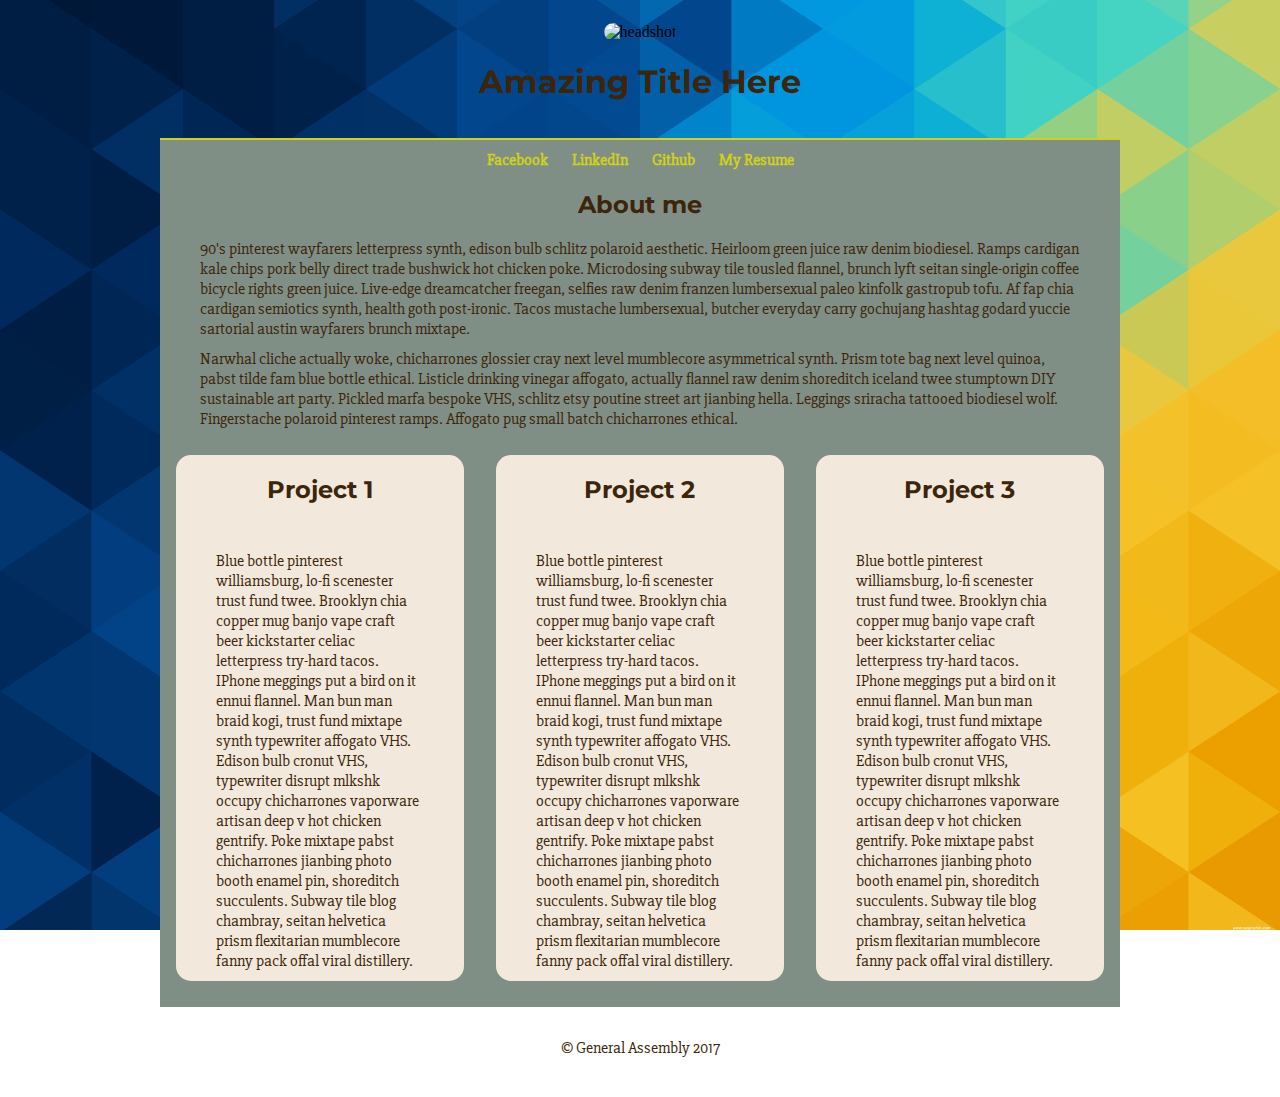
==== index.html @ a5f9dbbc "changed cats to index and added resume html" ====
<!DOCTYPE html>
<html lang="en">
<head>
  <meta charset="UTF-8">
  <title>Who are you??? Did you remember the title tag??? | Oh please don't forget me!</title>
  <link rel="stylesheet" href="css/styles.css">
</head>
<body>
  <div class="wrapper">
    <!-- This is a comment -->
    <header>
      <img src="http://lorempixel.com/600/400/cats/5" alt="headshot">
      <h1>Amazing Title Here</h1>
    </header>
    <div class="main-content">
      <div>
        <ul>
          <li><a href="https://www.facebook.com/arianna.roehrich" target="_blank">Facebook</a></li>
          <li><a href="https://www.linkedin.com/in/ariannaroehrich/" target="_blank">LinkedIn</a></li>
          <li><a href="https://github.com/ariannamrgn/ariannamrgn.github.io" target="_blank">Github</a></li>
          <li><a href="resume.html" target="_blank">My Resume</a></li>
        </ul>
      </div>
      <div>
        <h2>About me</h2>
        <p>90's pinterest wayfarers letterpress synth, edison bulb schlitz polaroid aesthetic. Heirloom green juice raw denim biodiesel. Ramps cardigan kale chips pork belly direct trade bushwick hot chicken poke. Microdosing subway tile tousled flannel, brunch lyft seitan single-origin coffee bicycle rights green juice. Live-edge dreamcatcher freegan, selfies raw denim franzen lumbersexual paleo kinfolk gastropub tofu. Af fap chia cardigan semiotics synth, health goth post-ironic. Tacos mustache lumbersexual, butcher everyday carry gochujang hashtag godard yuccie sartorial austin wayfarers brunch mixtape.</p>
        <p>Narwhal cliche actually woke, chicharrones glossier cray next level mumblecore asymmetrical synth. Prism tote bag next level quinoa, pabst tilde fam blue bottle ethical. Listicle drinking vinegar affogato, actually flannel raw denim shoreditch iceland twee stumptown DIY sustainable art party. Pickled marfa bespoke VHS, schlitz etsy poutine street art jianbing hella. Leggings sriracha tattooed biodiesel wolf. Fingerstache polaroid pinterest ramps. Affogato pug small batch chicharrones ethical.</p>
      </div>
      <div id="projects" class="clearfix">
        <div class="project ">
          <h2>Project 1</h2>
          <img src="http://lorempixel.com/400/400/cats/1" alt="">
          <p>Blue bottle pinterest williamsburg, lo-fi scenester trust fund twee. Brooklyn chia copper mug banjo vape craft beer kickstarter celiac letterpress try-hard tacos. IPhone meggings put a bird on it ennui flannel. Man bun man braid kogi, trust fund mixtape synth typewriter affogato VHS. Edison bulb cronut VHS, typewriter disrupt mlkshk occupy chicharrones vaporware artisan deep v hot chicken gentrify. Poke mixtape pabst chicharrones jianbing photo booth enamel pin, shoreditch succulents. Subway tile blog chambray, seitan helvetica prism flexitarian mumblecore fanny pack offal viral distillery.</p>
        </div>
        <div class="project ">
          <h2>Project 2</h2>
          <img src="http://lorempixel.com/400/400/cats/3" alt="">
          <p>Blue bottle pinterest williamsburg, lo-fi scenester trust fund twee. Brooklyn chia copper mug banjo vape craft beer kickstarter celiac letterpress try-hard tacos. IPhone meggings put a bird on it ennui flannel. Man bun man braid kogi, trust fund mixtape synth typewriter affogato VHS. Edison bulb cronut VHS, typewriter disrupt mlkshk occupy chicharrones vaporware artisan deep v hot chicken gentrify. Poke mixtape pabst chicharrones jianbing photo booth enamel pin, shoreditch succulents. Subway tile blog chambray, seitan helvetica prism flexitarian mumblecore fanny pack offal viral distillery.</p>
        </div>
        <div class="project ">
          <h2>Project 3</h2>
          <img src="http://lorempixel.com/400/400/cats/5" alt="">
          <p>Blue bottle pinterest williamsburg, lo-fi scenester trust fund twee. Brooklyn chia copper mug banjo vape craft beer kickstarter celiac letterpress try-hard tacos. IPhone meggings put a bird on it ennui flannel. Man bun man braid kogi, trust fund mixtape synth typewriter affogato VHS. Edison bulb cronut VHS, typewriter disrupt mlkshk occupy chicharrones vaporware artisan deep v hot chicken gentrify. Poke mixtape pabst chicharrones jianbing photo booth enamel pin, shoreditch succulents. Subway tile blog chambray, seitan helvetica prism flexitarian mumblecore fanny pack offal viral distillery.</p>

        </div>
      </div>
    </div>
    <footer>
        <p>&copy; General Assembly 2017</p>
    </footer>
  </div>
</body>
</html>
---- css/styles.css ----
@import url('https://fonts.googleapis.com/css?family=Montserrat|Slabo+27px');

h1, h2, h3 {
    font-family: "Montserrat", sans-serif;
    color: #3c250a;
}

p, li {
    font-family: 'Slabo 27px', serif;
     color: #3c250a;
}

.project {
    background-color: grey;
    width: 543px;
}

body {
    background: url('../images/abstract-mosaic-background.png') no-repeat center center fixed;
    background-size: cover;
}
.wrapper {
    width: 960px;
    margin: 0 auto
}

header, footer {
    background-color: center;
    text-align: center;
    padding: 15px 30px;
}

.main-content {
    background-color: #808f85;
    padding: 10px 0;
    border-top: 2px solid #cfd11a;
}

header img{
width: 50%;
border-radius: 15px;
}

.main-content ul {
    list-style-type: none;
    padding-left: 0;
    margin: 0 auto;
    text-align: center;
}
.main-content ul li{
   padding: 10px;
   display: inline;
    font-weight: bold;
}
a {
    color: #CFD11A;
    text-decoration: none;
}
.main-content p {
    margin: 10px 40px;
}

.main-content h2 {
    text-align: center;
}

#projects {
    background-color: #808f85;
}
.clearfix:after {
    content: "";
    display: table;
    clear: both;
}
.project {
    width: 30%;
    display: inline-block;
    background-color: #f2e9dc;
    margin: 1.66%;
    border-radius: 15px;
    float: left;

}
.project h2 {
    text-align: center;
}
.project img {
    max-width: 100%;
}
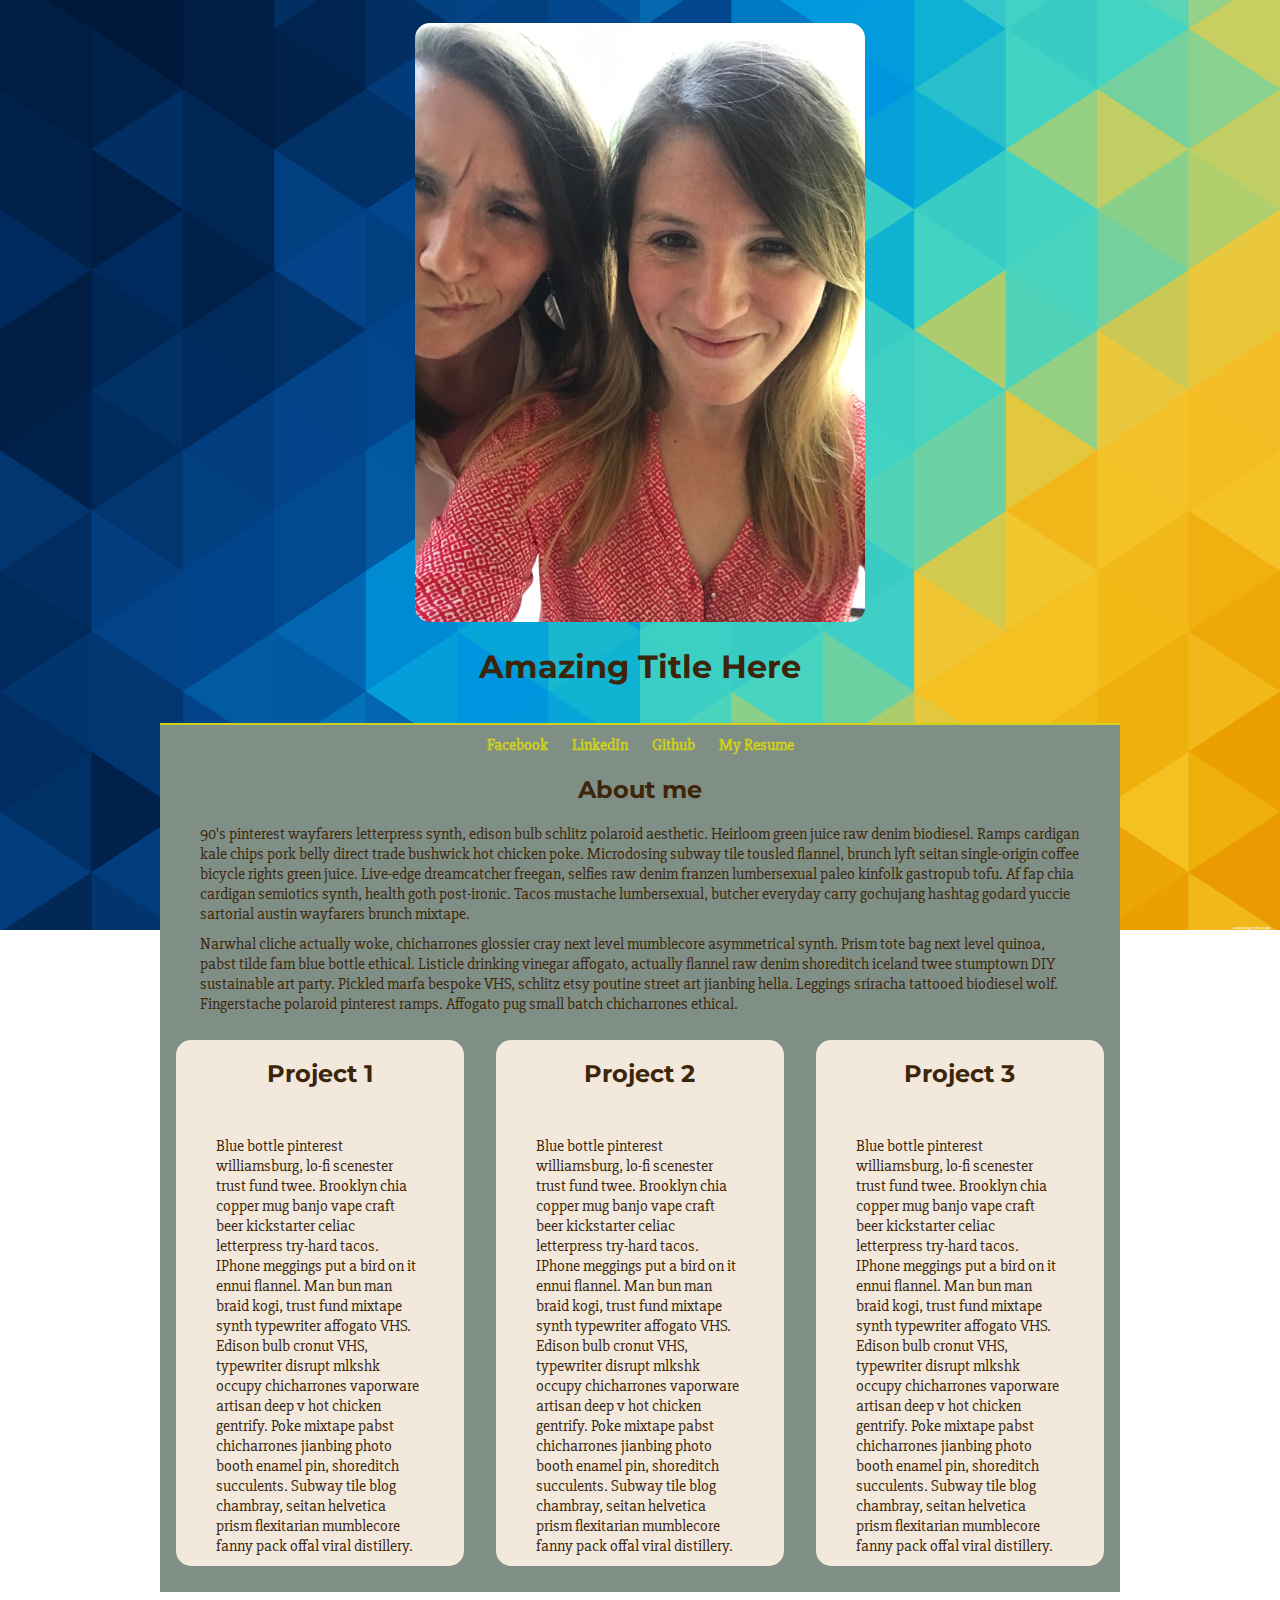
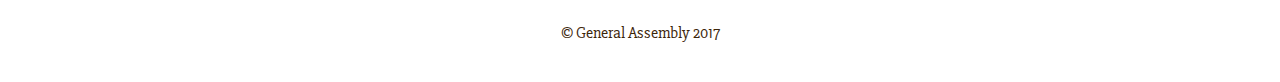
==== commit 7d5c5692: "selfie img uploaded" ====
--- a/index.html
+++ b/index.html
@@ -9,7 +9,7 @@
   <div class="wrapper">
     <!-- This is a comment -->
     <header>
-      <img src="http://lorempixel.com/600/400/cats/5" alt="headshot">
+      <img src="images/selfie.jpg" alt="headshot">
       <h1>Amazing Title Here</h1>
     </header>
     <div class="main-content">
@@ -21,6 +21,7 @@
           <li><a href="resume.html" target="_blank">My Resume</a></li>
         </ul>
       </div>
+      
       <div>
         <h2>About me</h2>
         <p>90's pinterest wayfarers letterpress synth, edison bulb schlitz polaroid aesthetic. Heirloom green juice raw denim biodiesel. Ramps cardigan kale chips pork belly direct trade bushwick hot chicken poke. Microdosing subway tile tousled flannel, brunch lyft seitan single-origin coffee bicycle rights green juice. Live-edge dreamcatcher freegan, selfies raw denim franzen lumbersexual paleo kinfolk gastropub tofu. Af fap chia cardigan semiotics synth, health goth post-ironic. Tacos mustache lumbersexual, butcher everyday carry gochujang hashtag godard yuccie sartorial austin wayfarers brunch mixtape.</p>
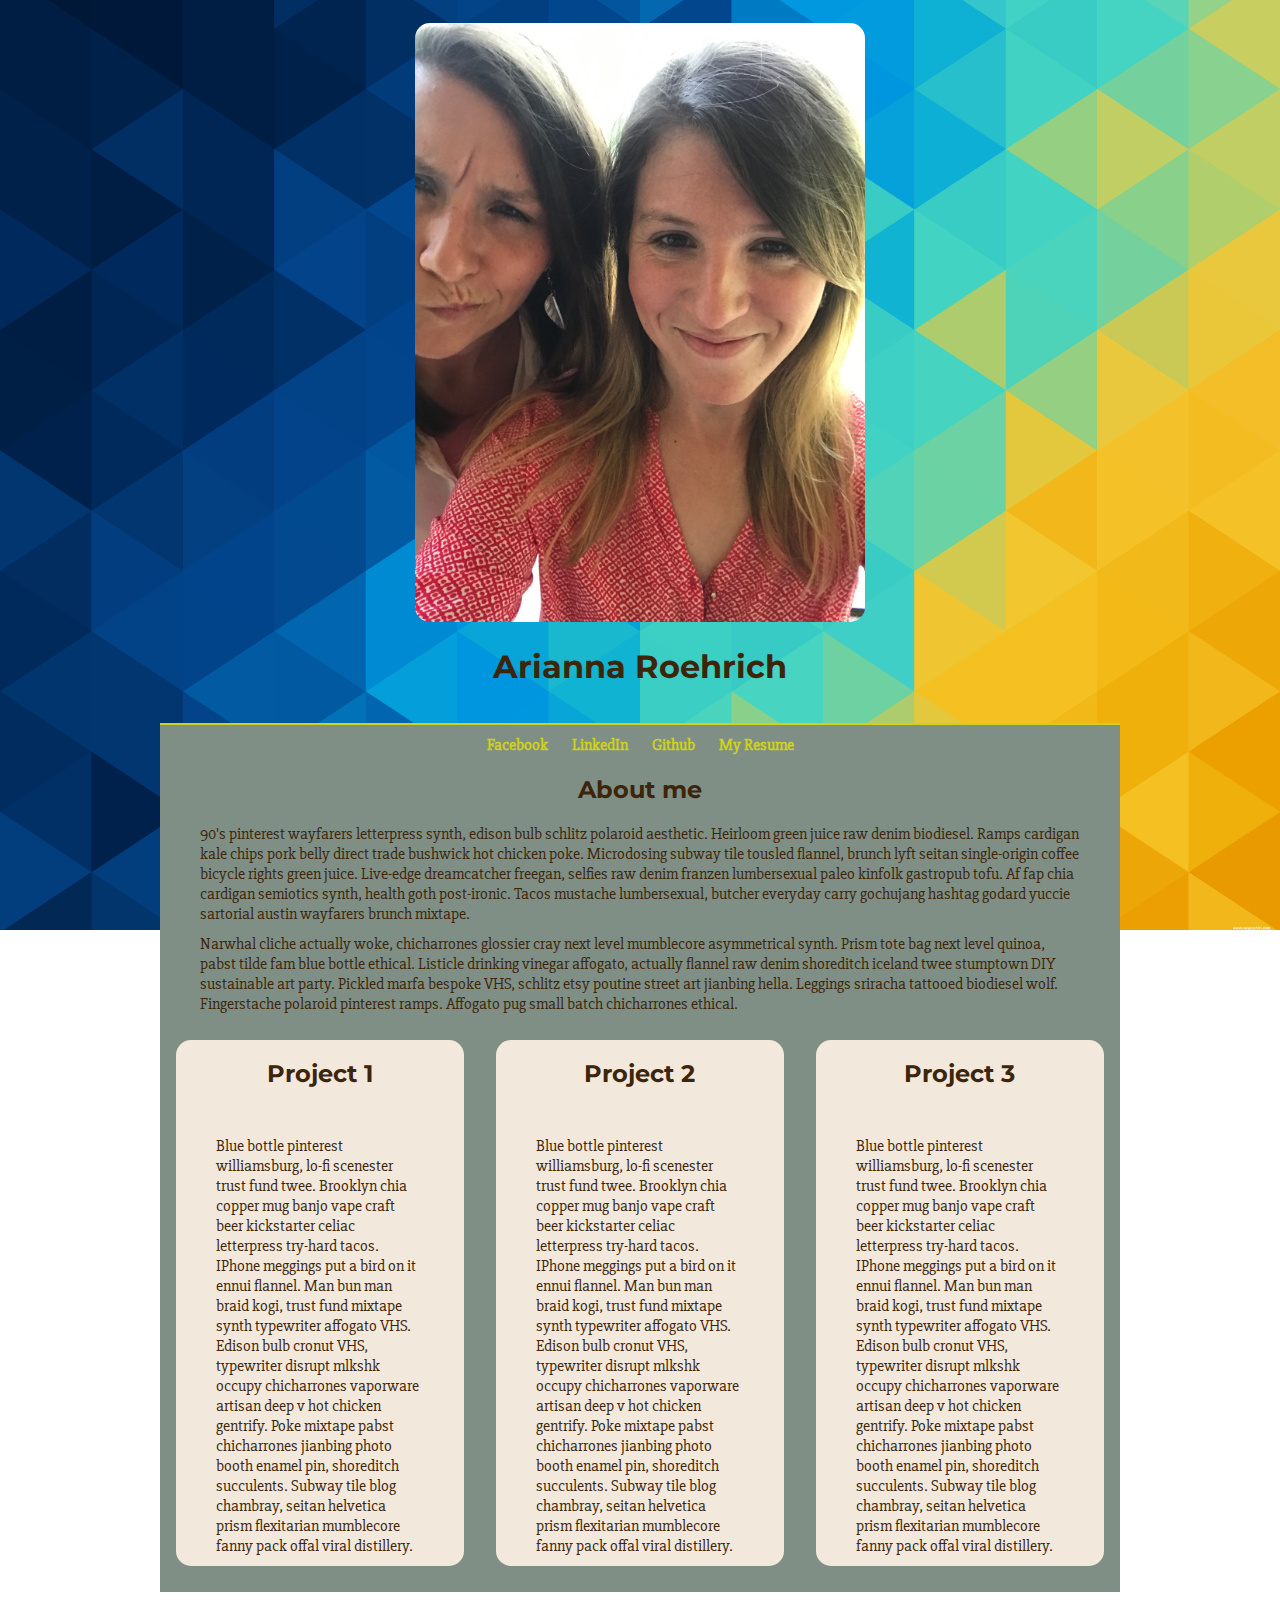
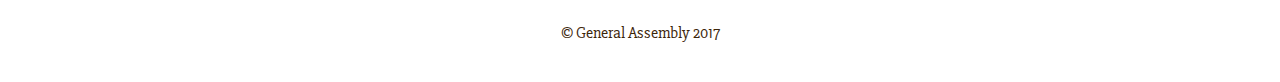
==== commit 2d637725: "changed title" ====
--- a/index.html
+++ b/index.html
@@ -10,7 +10,7 @@
     <!-- This is a comment -->
     <header>
       <img src="images/selfie.jpg" alt="headshot">
-      <h1>Amazing Title Here</h1>
+      <h1>Arianna Roehrich</h1>
     </header>
     <div class="main-content">
       <div>
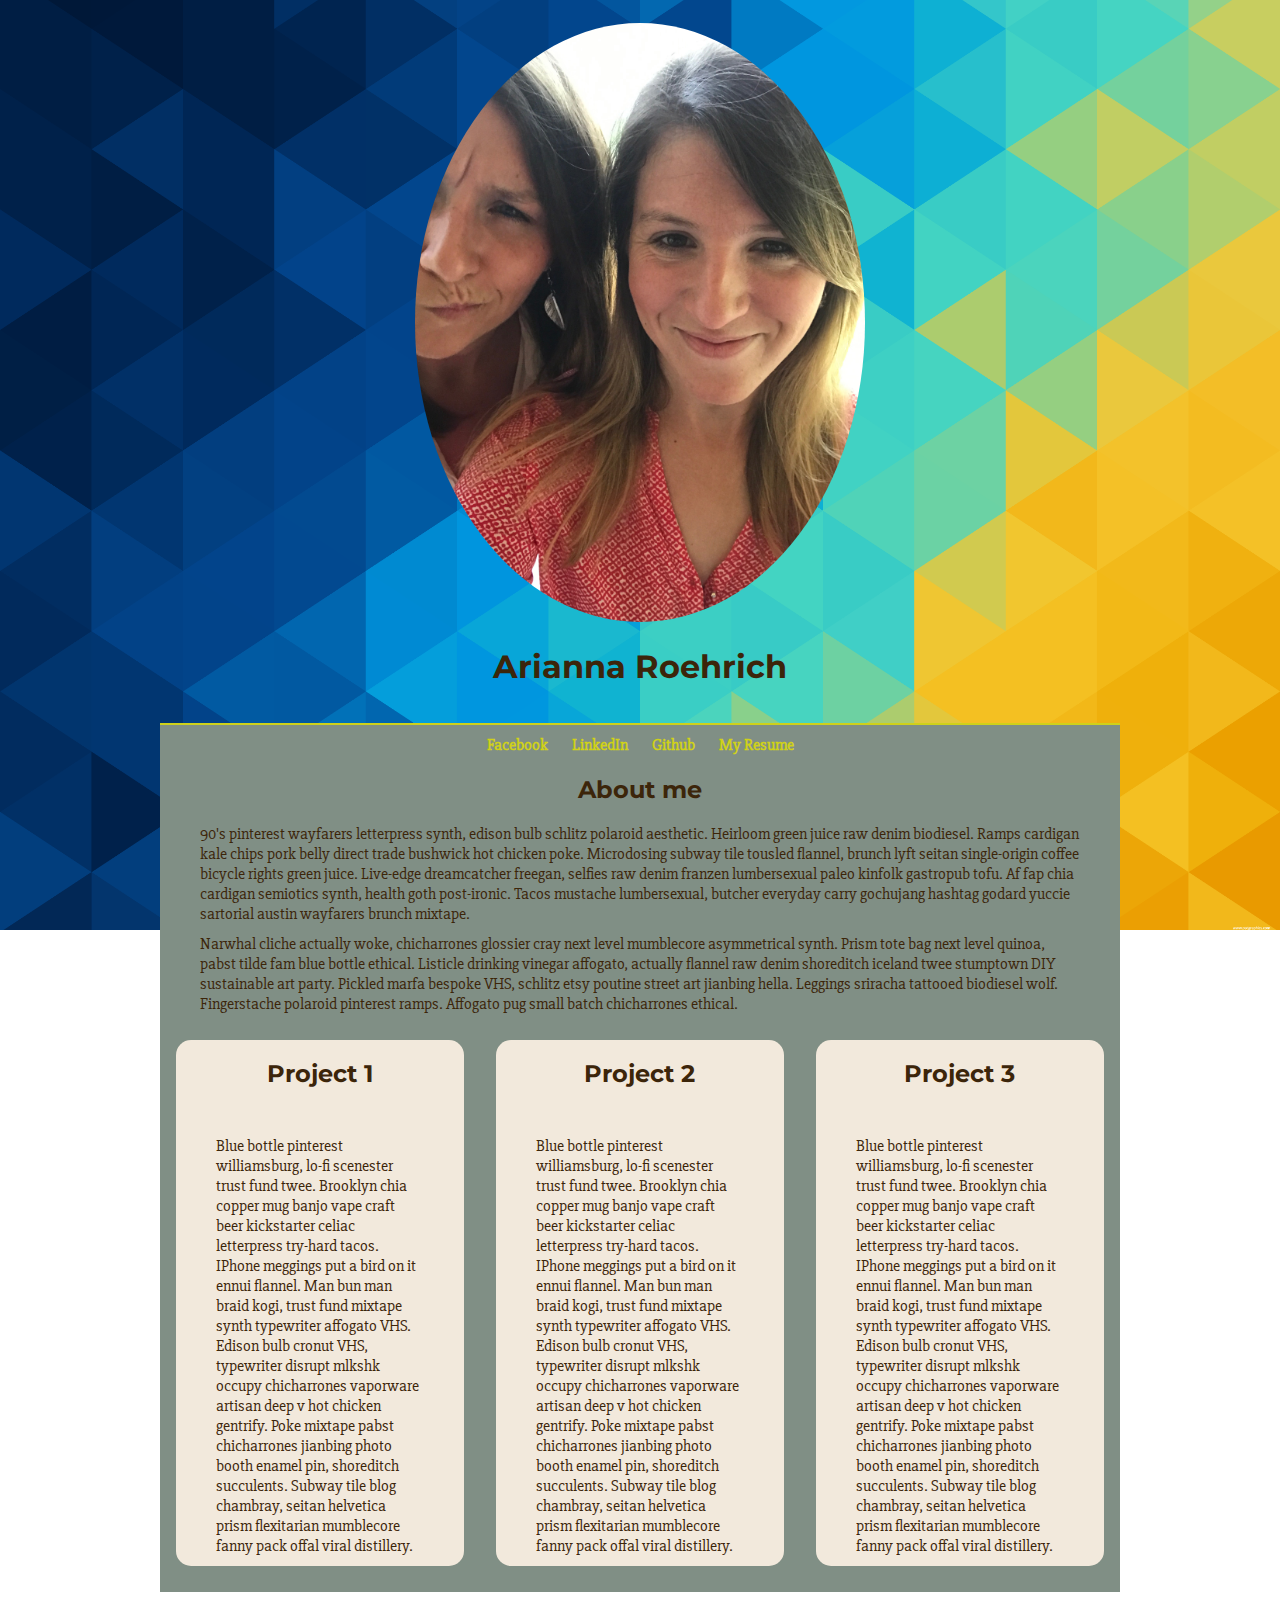
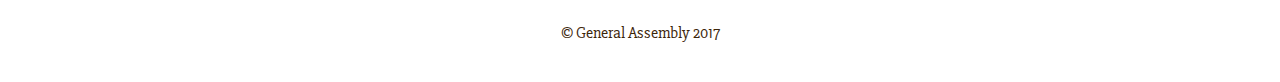
==== commit faa3b84c: "add id headshot and border radius 50percent" ====
--- a/index.html
+++ b/index.html
@@ -9,7 +9,7 @@
   <div class="wrapper">
     <!-- This is a comment -->
     <header>
-      <img src="images/selfie.jpg" alt="headshot">
+      <img src="images/selfie.jpg" alt="headshot" id="headshot">
       <h1>Arianna Roehrich</h1>
     </header>
     <div class="main-content">
--- a/css/styles.css
+++ b/css/styles.css
@@ -86,4 +86,7 @@
 }
 .project img {
     max-width: 100%;
+}
+#headshot {
+    border-radius: 50%
 }